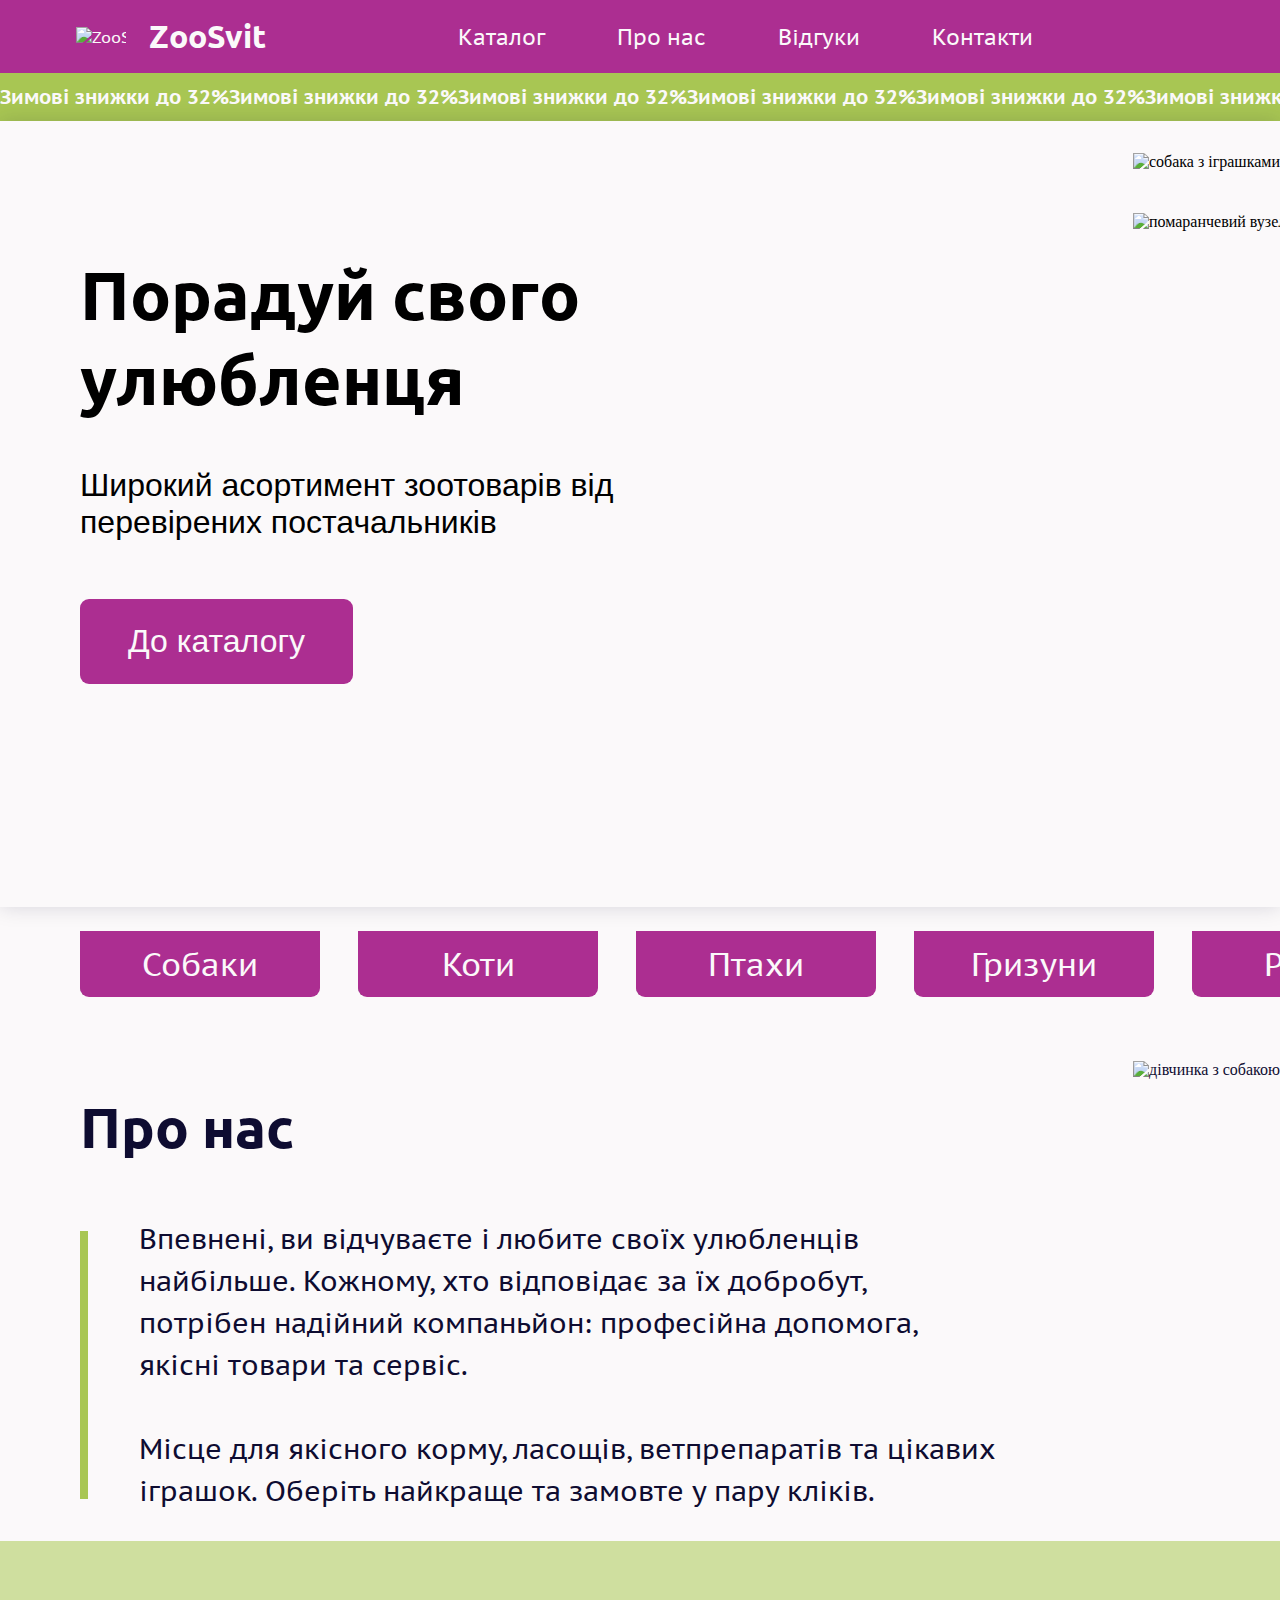
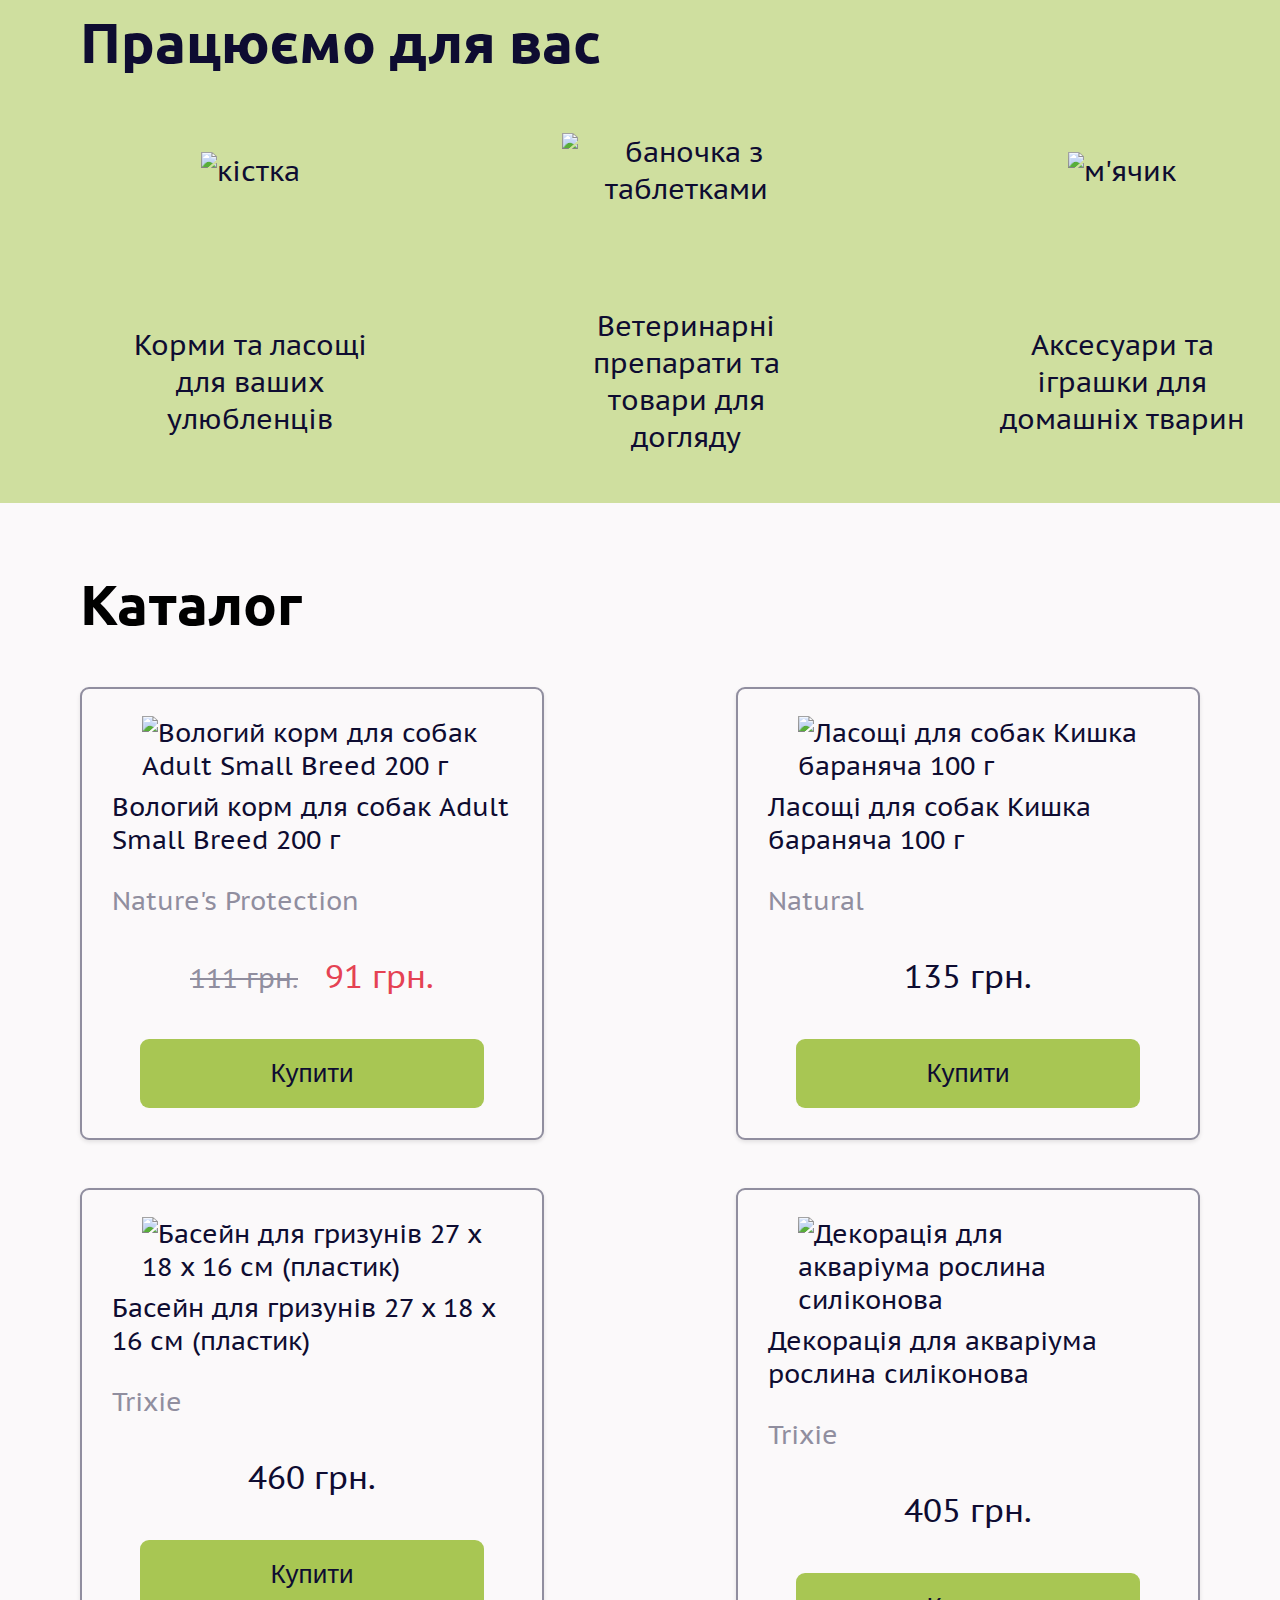
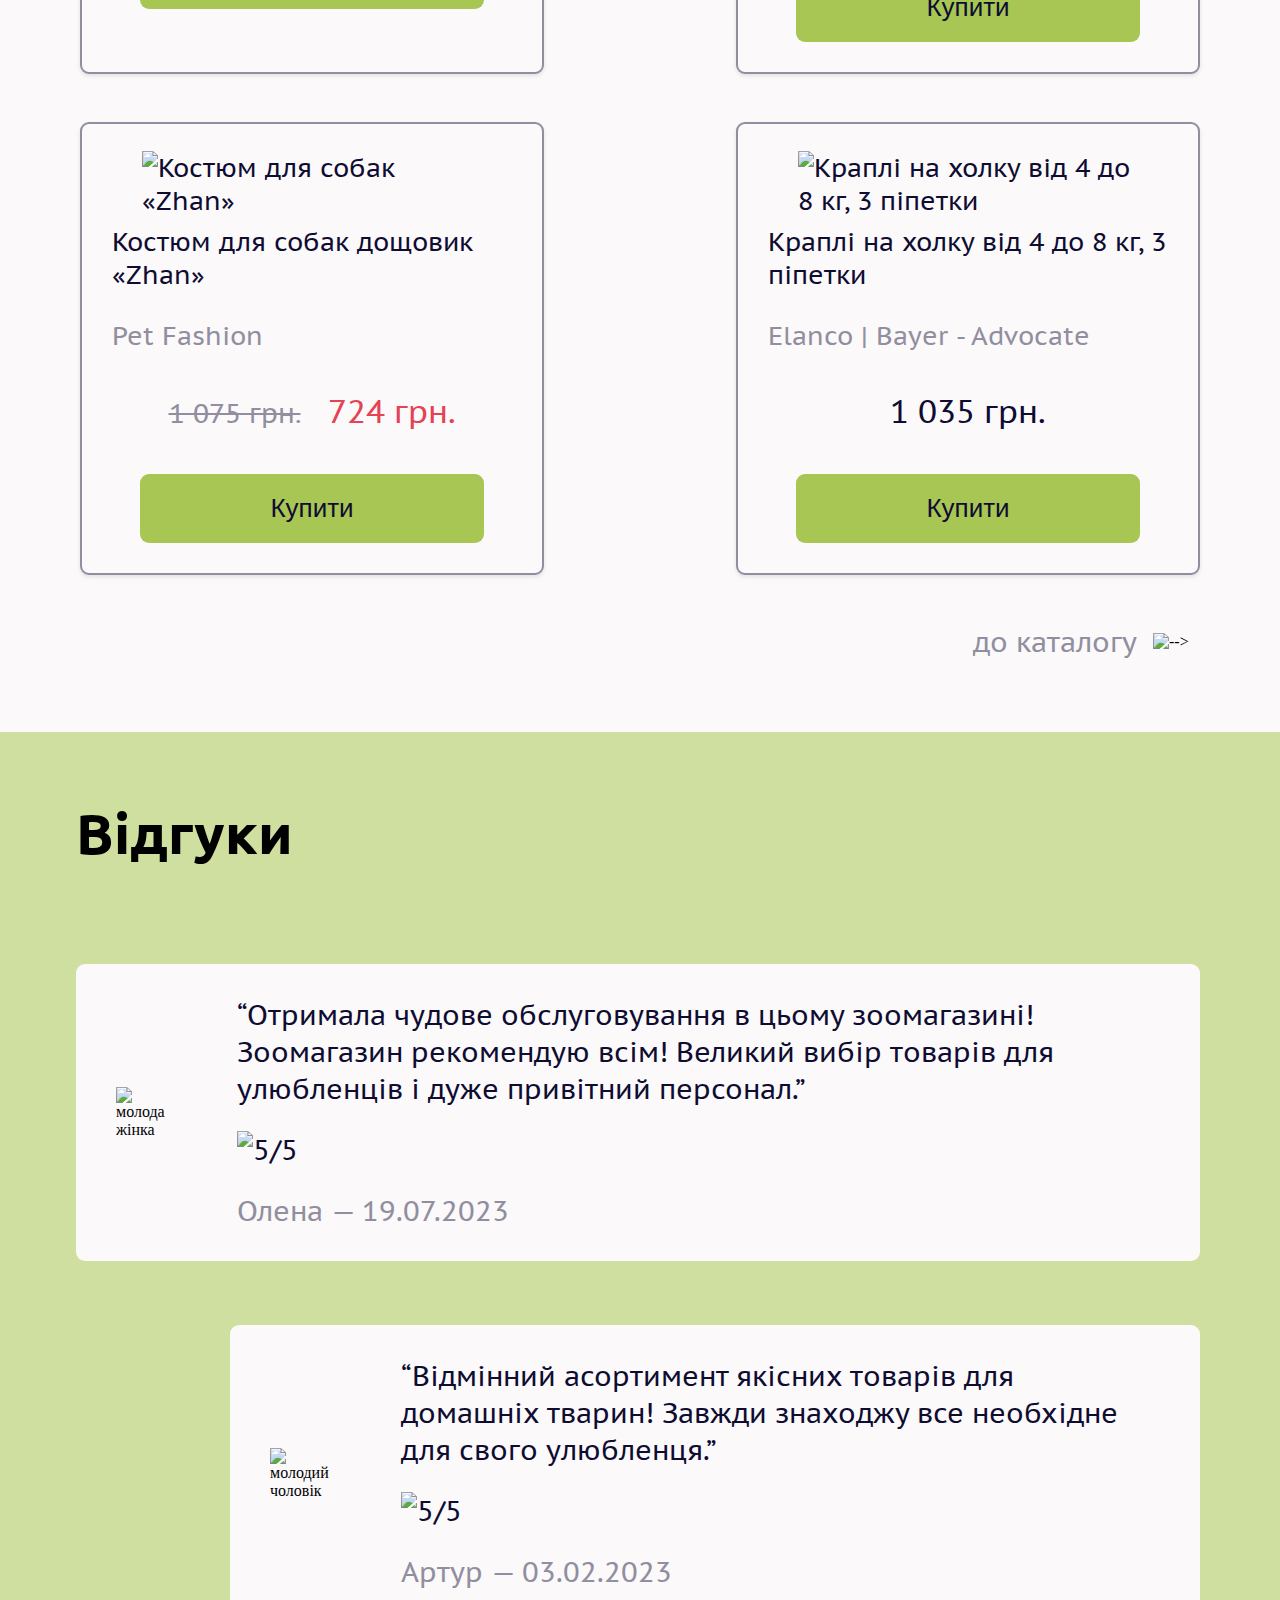
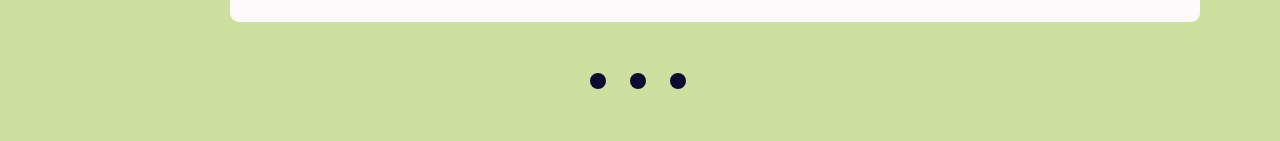
==== index.html @ 788aa64e "review-block fixed" ====
<!DOCTYPE html>
<html lang="en">
<head>
    <meta charset="UTF-8">
    <meta name="description" content="ZooSvit">
    <meta name="keywords" content="ZooSvit, zoo, pet, зоомагазин, улюбленці, ЗооСвіт">
    <meta name="author" content="Arina Honcharenko">
    <meta name="viewport" content="width=device-width, initial-scale=1.0">
    <link rel="stylesheet" href="../styles.css">
    <script src="script.js"></script>

    <link rel="preconnect" href="https://fonts.googleapis.com">
    <link rel="preconnect" href="https://fonts.gstatic.com" crossorigin>
    <link href="https://fonts.googleapis.com/css2?family=Ubuntu:wght@500;700&display=swap" rel="stylesheet">
    <link rel="preconnect" href="https://fonts.googleapis.com">
    <link rel="preconnect" href="https://fonts.gstatic.com" crossorigin>
    <link href="https://fonts.googleapis.com/css2?family=PT+Sans+Caption:wght@400;700&family=Ubuntu:wght@500;700&display=swap" rel="stylesheet">
    <title>ZooSvit</title>
</head>
<body>
    <header class="container">
        <header class="main-header">
            <div class="logo">
                <img src="/images/logo.png" alt="ZooSvit Logo" width="50">
                <span><b>ZooSvit</b></span>
            </div>
            <nav class="navigation">
            <ul>
                <li><a href="#" class="nav-link">Каталог</a></li>
                <li><a href="#" class="nav-link">Про нас</a></li>
                <li><a href="#" class="nav-link">Відгуки</a></li>
                <li><a href="#" class="nav-link">Контакти</a></li>
            </ul>
        </nav>
            <div class="icons">
                <img id="cart-icon" src="/images/cart-icon.png" alt="Cart icon" width="40">
                <img id="instagram-icon" src="/images/instagram-icon.png" alt="Instagram icon" width="40">
            </div>
        </header>

        <div class="sale-line">
            <div class="items marquee">
              <div class="sale-text">Зимові знижки до 32%</div>
              <div class="sale-text">Зимові знижки до 32%</div>
              <div class="sale-text">Зимові знижки до 32%</div>
              <div class="sale-text">Зимові знижки до 32%</div>
              <div class="sale-text">Зимові знижки до 32%</div>
              <div class="sale-text">Зимові знижки до 32%</div>
              
            </div>
            <div aria-hidden="true" class="items marquee">
              <div class="sale-text">Зимові знижки до 32%</div>
              <div class="sale-text">Зимові знижки до 32%</div>
              <div class="sale-text">Зимові знижки до 32%</div>
              <div class="sale-text">Зимові знижки до 32%</div>
              <div class="sale-text">Зимові знижки до 32%</div>
              <div class="sale-text">Зимові знижки до 32%</div>
              
            </div>
        </div>
    </header>
    <main>
        <div class="vis-block">
            <div class="vis-block-text">
                <h1>Порадуй свого улюбленця</h1>
                <div class="subtitle">
                    <h2>Широкий асортимент зоотоварів від перевірених постачальників</h2>
                </div>
                <button class="catalog-button">До каталогу</button>
            </div>
            <div class="heart-component">
                <img src="/images/vis-block-dog.png" alt="собака з іграшками">
                <div class="sale-line2">
                    <div class="items2 marquee2">
                        <div class="sale-item2"><img src="/images/vis-block-item-1.png" alt="помаранчевий вузелок"></div>
                        <div class="sale-item2"><img src="/images/vis-block-item-2.png" alt="консерви"></div>
                        <div class="sale-item2"><img src="/images/vis-block-item-3.png" alt="ласощі"></div>
                    </div>
                    <div aria-hidden="true" class="items2 marquee2">
                        <div class="sale-item2"><img src="/images/vis-block-item-1.png" alt="помаранчевий вузелок"></div>
                        <div class="sale-item2"><img src="/images/vis-block-item-2.png" alt="консерви"></div>
                        <div class="sale-item2"><img src="/images/vis-block-item-3.png" alt="ласощі"></div>
                    </div>
                </div>
            </div>
        </div>
        <div class="categories_about-us_block">
            <div class="category-block">
                <div class="category">
                    <img src="/images/category-dog.png" alt="Собака">
                    <p>Собаки</p>
                </div>
                <div class="category">
                    <img src="/images/category-cat.png" alt="Кішка">
                    <p>Коти</p>
                </div>
                <div class="category">
                    <img src="/images/category-bird.png" alt="Кішка">
                    <p>Птахи</p>
                </div>
                <div class="category">
                    <img src="/images/category-humster.png" alt="Кішка">
                    <p>Гризуни</p>
                </div>
                <div class="category">
                    <img src="/images/category-fish.png" alt="Кішка">
                    <p>Рибки</p>
                </div>
            </div>
            <div class="about-us-block">
                <div class="about-us-text-block">
                    <h2>Про нас</h2>
                    <div class="about-us-text">
                        <div class="about-us-accent"></div>
                        <p>Впевнені, ви відчуваєте і любите своїх улюбленців найбільше. Кожному, хто відповідає за їх добробут, потрібен надійний компаньйон: професійна допомога, якісні товари та сервіс. <br><br>Місце для якісного корму, ласощів, ветпрепаратів та цікавих іграшок. Оберіть найкраще та замовте у пару кліків.</p>
                    </div>
                </div>
                <img src="/images/about-us-photo.png" alt="дівчинка з собакою">
            </div>
        </div>
        <div class="for-you-block">
            <h2>Працюємо для вас</h2>
            <div class="for-you-items">
                <div class="for-you-item">
                    <img src="/images/icon-bone.png" alt="кістка" height="132">
                    <p>Корми та ласощі для ваших улюбленців</p>
                </div>
                <div class="for-you-item">
                    <img src="/images/icon-medicine.png" alt="баночка з таблетками" height="132">
                    <p>Ветеринарні препарати та товари для догляду</p>
                </div>
                <div class="for-you-item">
                    <img src="/images/icon-ball.png" alt="м'ячик" height="132">
                    <p>Аксесуари та іграшки для домашніх тварин</p>
                </div>
            </div>
        </div>
        <div class="catalog-block">
            <h2>Каталог</h2>
            <div class="catalog-frame">
                <div class="catalog-item">
                    <div class="photo-text">
                        <img src="/images/item-photo-1.png" alt="Вологий корм для собак Adult Small Breed 200 г">
                        <p style=" margin: 0">Вологий корм для собак Adult Small Breed 200 г</p>
                        <p style="color: #908E9F">Nature's Protection</p>
                    </div>
                    <div class="price">
                        <p style="white-space: pre;margin: 0; color: #E54253;"><small style="color: #908E9F;"><s>111 грн.</s></small>   91 грн.</p>
                    </div>
                    <button class="catalog-button">Купити</button>
                </div>
                <div class="catalog-item">
                    <div class="photo-text">
                        <img src="/images/item-photo-2.png" alt="Ласощі для собак Кишка бараняча 100 г">
                        <p style=" margin: 0">Ласощі для собак Кишка бараняча 100 г</p>
                        <p style="color: #908E9F">Natural</p>
                    </div>
                    <div class="price">
                        <p style="white-space: pre;margin: 0;">135 грн.</p>
                    </div>
                    <button class="catalog-button">Купити</button>
                </div>
                <div class="catalog-item">
                    <div class="photo-text">
                        <img src="/images/item-photo-3.png" alt="Басейн для гризунів  27 x 18 x 16 см (пластик)">
                        <p style=" margin: 0">Басейн для гризунів  27 x 18 x 16 см (пластик)</p>
                        <p style="color: #908E9F">Trixie</p>
                    </div>
                    <div class="price">
                        <p style="white-space: pre;margin: 0;">460 грн.</p>
                    </div>
                    <button class="catalog-button">Купити</button>
                </div>
                <div class="catalog-item">
                    <div class="photo-text">
                        <img src="/images/item-photo-4.png" alt="Декорація для акваріума рослина силіконова">
                        <p style=" margin: 0">Декорація для акваріума рослина силіконова</p>
                        <p style="color: #908E9F">Trixie</p>
                    </div>
                    <div class="price">
                        <p style="white-space: pre;margin: 0;">405 грн.</p>
                    </div>
                    <button class="catalog-button">Купити</button>
                </div>
                <div class="catalog-item">
                    <div class="photo-text">
                        <img src="/images/item-photo-5.png" alt="Костюм для собак  «Zhan»">
                        <p style=" margin: 0">Костюм для собак дощовик «Zhan»</p>
                        <p style="color: #908E9F">Pet Fashion</p>
                    </div>
                    <div class="price">
                        <p style="white-space: pre;margin: 0; color: #E54253;"><small style="color: #908E9F;"><s>1 075 грн.</s></small>   724 грн.</p>
                    </div>
                    <button class="catalog-button">Купити</button>
                </div>
                <div class="catalog-item">
                    <div class="photo-text">
                        <img src="/images/item-photo-6.png" alt="Краплі на холку  від 4 до 8 кг, 3 піпетки">
                        <p style=" margin: 0">Краплі на холку  від 4 до 8 кг, 3 піпетки</p>
                        <p style="color: #908E9F">Elanco | Bayer - Advocate</p>
                    </div>
                    <div class="price">
                        <p style="white-space: pre;margin: 0;">1 035 грн.</p>
                    </div>
                    <button class="catalog-button">Купити</button>
                </div>
            </div>
            <div class="to-catalog">
                <a href="#">до каталогу</a>
                <img class="arrow-img" src="/images/arrow-catalog.png" alt="-->" width="47">
            </div>
        </div>
        <div class="reviews-block">
            <h2>Відгуки</h2>
            <div class="reviews-full">
                <div class="slides">
                    <input type="radio" name="r" id="r1" checked>
                    <input type="radio" name="r" id="r2">
                    <input type="radio" name="r" id="r3">
                   
                    <div class="slide s1">
                        <div class="reviews-display">
                         <div class="review">
                             <img src="/images/person-photo-1.png" alt="молода жінка">
                             <div class="review-data">
                                 <p>“Отримала чудове обслуговування в цьому зоомагазині!Зоомагазин рекомендую всім! Великий вибір товарів для улюбленців і дуже привітний персонал.”</p>
                                 <img src="/images/review-stars-5.png" alt="5/5">
                                 <p style="color: #908E9F;">Олена — 19.07.2023</p>
                             </div>
                         </div>
                         <div class="review" style="margin-left: 154px;">
                             <img src="/images/person-photo-2.png" alt="молодий чоловік">
                             <div class="review-data">
                                 <p>“Відмінний асортимент якісних товарів для домашніх тварин! Завжди знаходжу все необхідне для свого улюбленця.”</p>
                                 <img src="/images/review-stars-5.png" alt="5/5">
                                 <p style="color: #908E9F;">Артур — 03.02.2023</p>
                             </div>
                         </div>
                        </div>
                    </div>
                    <div class="slide">
                            <div class="reviews-display">
                                <div class="review">
                                    <img src="/images/person-photo-3.png" alt="молода жінка">
                                    <div class="review-data">
                                        <p>“Прекрасний сервіс і приємна атмосфера! Дуже задоволена якістю обслуговування і увагою до клієнтів.”</p>
                                        <img src="/images/review-stars-5.png" alt="5/5">
                                        <p style="color: #908E9F;">Катерина — 22.02.2023</p>
                                    </div>
                                </div>
                                <div class="review" style="margin: 0 0 0 154px;">
                                    <img src="/images/person-photo-4.png" alt="хлопчик">
                                    <div class="review-data">
                                        <p>“Відмінний асортимент якісних товарів для домашніх тварин! Завжди знаходжу все необхідне для свого улюбленця.”</p>
                                        <img src="/images/review-stars-4.png" alt="4/5">
                                        <p style="color: #908E9F;">Стас — 17.01.2024</p>
                                    </div>
                                </div>
                            </div>
                    </div>
                    <div class="slide">
                            <div class="reviews-display">
                                <div class="review">
                                    <img src="/images/person-photo-5.png" alt="молода жінка">
                                    <div class="review-data">
                                        <p>“Чудовий вибір продуктів і аксесуарів для тварин! Якість товарів на високому рівні, а ціни приємно здивували.”</p>
                                        <img src="/images/review-stars-5.png" alt="5/5">
                                        <p style="color: #908E9F;">Ольга — 10.09.2023</p>
                                    </div>
                                </div>
                                <div class="review" style="margin: 0 0 0 154px;">
                                    <img src="/images/person-photo-6.png" alt="молода жінка">
                                    <div class="review-data">
                                        <p>“Відмінне обслуговування і доброзичливий персонал! Завжди раді допомогти з вибором і порадити найкращі товари для моїх улюбленців.”</p>
                                        <img src="/images/review-stars-5.png" alt="5/5">
                                        <p style="color: #908E9F;">Марія — 15.04.2023</p>
                                    </div>
                                </div>
                            </div>
                    </div>
                </div>
                <div class="reviews-menu">
                    <label for="r1" class="menu-dot"></label>
                    <label for="r2" class="menu-dot"></label>
                    <label for="r3" class="menu-dot"></label>
                </div>
             </div> 
            </div>
        </div>
    </main>
</body>
</html>
---- styles.css ----
body {
    margin: 0;
    padding: 0;
    background-color: #FBF9FA;
}
/* стилі хедера */
.main-header {
    display: flex;
    justify-content: space-between;
    align-items: center;
    white-space: nowrap;
    gap: 192px;
    padding: 16px 76px;
    background-color: #AC2E91;
    font-family: 'PT Sans Caption', sans-serif;
    color: #FBF9FA;
}

.logo {
    display: flex;
    align-items: center;
    gap: 23px;
}
.logo span {
    font-family: 'Ubuntu', sans-serif;
    font-size: 32px;
    letter-spacing: 2%;
}

.navigation ul {
    list-style-type: none;
    margin: 0;
    padding: 0;
    display: flex;
    gap: 72px;
}
.navigation li {
    display: inline;
}
.navigation a {
    text-decoration: none;
    color: #FBF9FA;
    font-size: 22px; 
    transition: font-weight 0.5s, color 0.5s;
}
.navigation a:hover {
    font-weight: bold; 
}
.navigation a.active {
    color: #FFD964
}

.icons {
    display: flex;
    margin-left: 90px;
    gap: 26px;
}
.icons img {
    transition: opacity 0.3s ease-out;
}

/* стилі рухомого рядка знижки */

.sale-text {
    font-family: 'PT Sans Caption', sans-serif;
    color: #FBF9FA;
    font-size: 20px;
    font-weight: bold;
    cursor: default;
}
.sale-line {
    display: flex;
    justify-content: space-between;
    align-items: center;
    background-color: #A8C653;
    padding: 11px 0;
    white-space: nowrap;
    width: 100%; 
    overflow: hidden;
}
.items {
    display: flex;
    justify-content: space-around;
    min-width: 100%;
    width: 100%;
    overflow: hidden;
}
.marquee {
    animation: scroll 13s linear infinite;
} 
@keyframes scroll {
    from {
      transform: translateX(0);
    }
    to {
      transform: translateX(calc(-100%));
    }
}

/* стилі візуального блоку */

.vis-block{
    display: flex;
    flex-direction: row;
    justify-content: space-between;
    width: 100%;
    position: relative;
    box-shadow: 0 0 20px rgba(14, 12, 49, 0.15);
}
.vis-block-text {
    text-align: left;
    width: fit-content;
    margin: 130px 0 0 80px;
    min-width: 436px;
}
.vis-block-text h1 {
    font-family: 'Ubuntu', sans-serif;
    font-size: 68px;
    max-width: 523px;
}
.subtitle{
    width: fit-content;
}
.subtitle h2 {
    font-family: 'PT Sans', sans-serif;
    font-size: 32px;
    padding: 46px 0 58px;
    max-width: 608px;
    font-weight: 500;
}
.catalog-button {
    font-family: 'PT Sans', sans-serif;
    font-size: 32px;
    word-spacing: 2%;
    padding: 24px 48px;
    max-width: fit-content;
    background-color: #AC2E91;
    color: #FBF9FA;
    border: none;
    border-radius: 9px;
    cursor: pointer;
    transition: background-color 0.3s ease-in-out, color 0.3s ease-in-out; 
}
.catalog-button:hover {
    background-color: #A8C653;
}

.heart-component {
    position: relative;
}
.vis-block img {
    height: calc(100% - 32px);
    padding-top: 32px;
    position: relative;
    z-index: 1;
}
.sale-line2 {
    display: flex;
    white-space: nowrap;
    width: 375px; 
    overflow: hidden;
    gap: 100px;
    position: absolute;
    top: 60px;
    left: 0;
}
.items2 {
    display: flex;
    justify-content: space-around;
    width: 800px; 
}
.marquee2 {
    animation: scroll2 5s linear infinite;
} 
@keyframes scroll2 {
    from {
        transform: translateX(0);
    }
    to {
        transform: translateX(calc(-100% - 100px));
    }
}

/* стилі блоків категорій та про нас */

.categories_about-us_block{
    padding-left: 80px;
    min-height: 471px;
}
.category-block{
    display: flex;
    flex-direction: row;
    justify-content: space-evenly;
    padding: 72px 0 64px 0;
    padding-right: 80px;
    gap: 38px;
}
.category {
    text-align: center;
    position: relative;
    transition: min-hight 0.3s ease-in-out;
    
    cursor: default;
}
.category:hover p {
    border-radius: 9px;
    display: flex;
    align-items: center;
    justify-content: center;
    padding: 141px 0;
}
.category img {
    min-width: 240px;
    border-radius: 9px;
}
.category p {
    font-family: 'PT Sans Caption', sans-serif;
    font-size: 32px;
    color: #FBF9FA;
    background-color: #AC2E91;
    border-radius: 0 0 9px 9px;
    padding: 12px 0;
    min-height: auto;
    margin: 0 0;
    position: absolute; 
    bottom: 0;
    width: 100%;
    overflow: hidden;
    transition:  padding 0.3s ease, color 0.3s ease-in-out; 
}

.about-us-block {
    display: flex;
    align-items: center;
    color: #0E0C31;
    justify-content: space-between;
}
.about-us-text-block {
    display: flex;
    flex-direction: column;
    gap: 56px;
}
.about-us-text {
    display: flex;
    gap: 51px;
    align-items: center;
}
.about-us-accent {
    min-width: 8px;
    height: 268px;
    background-color: #A8C653;
}
.about-us-text p {
    font-family: 'PT Sans Caption', sans-serif;
    color: #0E0C31;
    font-size: 28px;
    line-height: 1.5;
    max-width: 858px;
    min-width: 627px;
}
.about-us-text-block h2 {
    font-family: 'Ubuntu', sans-serif;
    font-size: 56px;
    font-weight: bold;
    margin: 0;
}
.about-us-block img{
    height: 480px;
    max-height: 100%;
}

/* стилі блоку про нас */
.for-you-block{
    display: flex;
    align-items: flex-start;
    flex-direction: column;
    gap: 56px;
    padding: 64px 80px 48px 80px;
    background-color: #CFDF9F;
    color: #0E0C31;
}
.for-you-block h2{
    font-family: 'Ubuntu', sans-serif;
    font-size: 56px;
    font-weight: bold;
    margin: 0;
    white-space: nowrap;
}
.for-you-items{
    display: flex;
    align-items: center;
    justify-content: space-around;
    gap: 188px;
    margin: 0 46px;
    font-family: 'PT Sans Caption', sans-serif;
    font-size: 28px;
    text-align: center;
    width: 100%;;
}
.for-you-item{
    display: flex;
    flex-direction: column;
    align-items: center;
    gap: 42px;
    width: 400px;
    min-width: 235px;
}

/* стилі каталогу */
.catalog-block{
    display: flex;
    flex-direction: column;
    padding: 64px 80px 72px 80px;
}
.catalog-block h2{
    font-family: 'Ubuntu', sans-serif;
    font-size: 56px;
    letter-spacing: 2%;
    margin: 0 0 48px 0;
}
.catalog-frame{
    display: flex;
    flex-direction: row;
    justify-content:space-between;
    width: 100%;
    flex-wrap: wrap;
}
    /* стилі картки товару */
.catalog-item {
    display: flex;
    flex-direction: column;
    align-items: center;
    width: 400px;
    height: auto;
    padding: 0 30px 30px 30px;
    margin-bottom: 48px;
    border: 2px solid #908E9F;
    border-radius: 9px;
    background-color: #FBF9FA;
    box-shadow: 0 2px 4px rgba(0, 0, 0, 0.1);
    transition: transform 0.3s;
}
.catalog-item:hover {
    transform: scale(1.05); /* Збільшуємо масштаб елементу при наведенні */
}
.photo-text {
    display: flex;
    flex-direction: column;
    font-family: 'PT Sans Caption', sans-serif;
    color: #0E0C31;
    font-size: 26px;
}
.photo-text img {
    max-width: 340px;
    height: auto;
    margin: 27px 30px 8px 30px;
}
.photo-text p{
    margin: 28px 0 38px 0;
}
.price {
    font-family: 'PT Sans Caption', sans-serif;
    color: #0E0C31;
    font-size: 32px;
    margin-bottom: 42px;
}
.catalog-frame button {
    font-size: 26px;
    color: #0E0C31;
    margin: 0 24px;
    padding: 19px 130px;
    background-color: #A8C653;
}
.catalog-frame button:hover {
    background-color: #AC2E91;
    color: #FBF9FA;
}

.to-catalog{
    display: flex;
    justify-content: flex-end;
    align-items: center;
    gap: 16px;
}
.to-catalog a{
    text-decoration: none;
    color: #908E9F;
    font-family: 'PT Sans Caption', sans-serif;
    font-size: 28px;
    transition: color 0.5s;
}
.to-catalog img {
    transition: src 0.5s; 
    cursor: pointer; 
}
/* стилі блоку відгуків */
.reviews-block{
    display: flex;
    flex-direction: column;
    background-color: #CFDF9F;
    padding: 64px 80px 40px 76px;
    gap: 48px;
    overflow: hidden;
}
.reviews-block h2{
    font-family: 'Ubuntu', sans-serif;
    font-size: 56px;
    letter-spacing: 2%;
    margin: 0 0 48px 0;
}
.reviews-display{
    display: flex;
    flex-direction: column;
    gap: 64px;
    overflow-x: hidden;
    transition: transform 0.3s ease;
}

.review{
    display: flex;
    flex-direction: row;
    align-items: center;
    gap: 72px;
    padding: 32px 40px;
    max-width: 1198px;
    min-width: 600px;
    background-color: #FBF9FA;
    border-radius: 9px;
}
.review-data{
    font-family: 'PT Sans Caption', sans-serif;
    color: #0E0C31;
    font-size: 28px;
}
.review-data p{
    margin: 0;
}
.review-data img{
    margin: 24px 0;
}


* {
   margin: 0;
   padding: 0;
}

.reviews-full {
   width: 100%;
   overflow: hidden;
   background-color: #CFDF9F;
}

.reviews-menu {
    display: flex;
    justify-content: center;
    padding-top: 39px;
}

.menu-dot {
   width: 16px;
   height: 16px;
   border-radius: 16px;
   margin: 12px;
   cursor: pointer;
   background-color: #0E0C31;
   transition: all 0.4s ease;
}

.menu-dot:hover {
   transform:scale(1.5);
}

input[name="r"] {
   position: absolute;
   visibility: hidden;
}

.slides {
   width: 400%;
   height: 100%;
   display: flex;
}

.slide {
    display: flex;
    justify-content: center;
   width: 25%;
   transition: all 0.6s ease;
}

#r1:checked ~ .s1 {
   margin-left: 0;
}

#r2:checked ~ .s1 {
   margin-left: -25%;
}

#r3:checked ~ .s1 {
   margin-left: -50%;
}
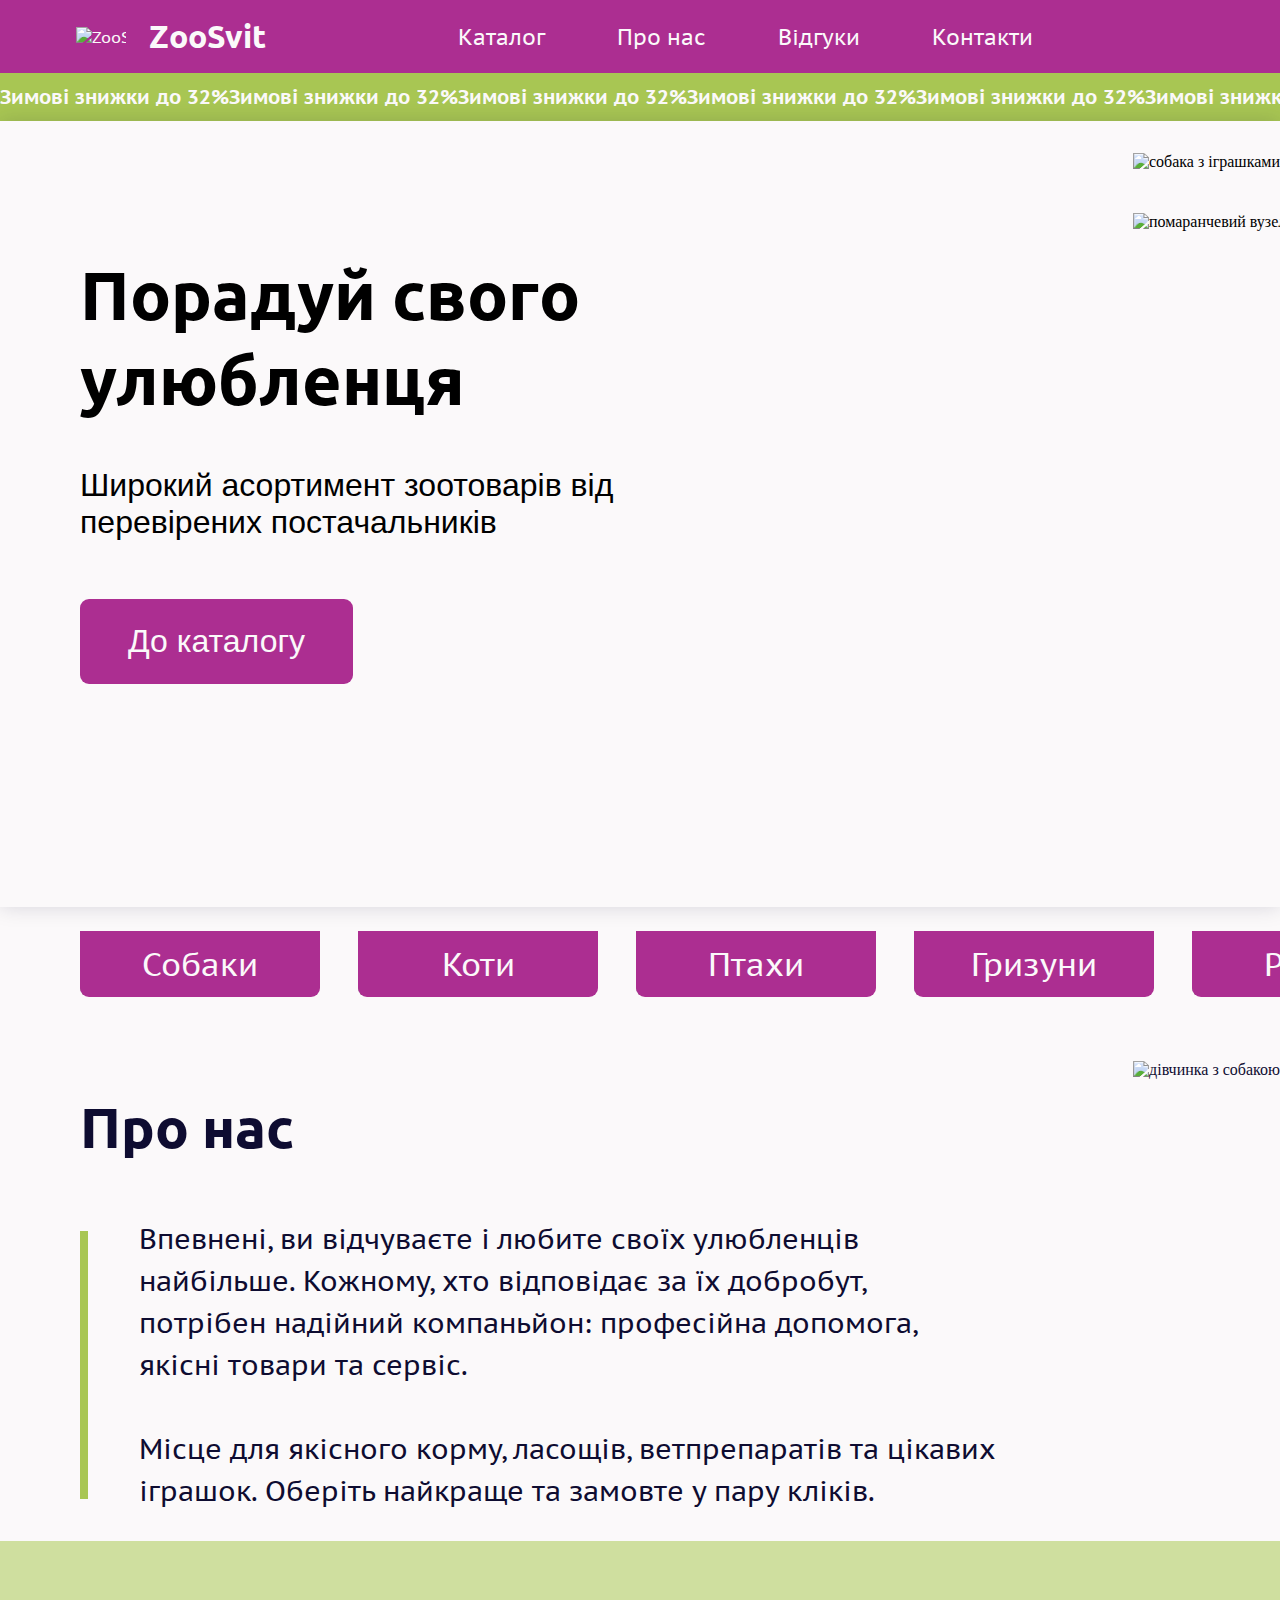
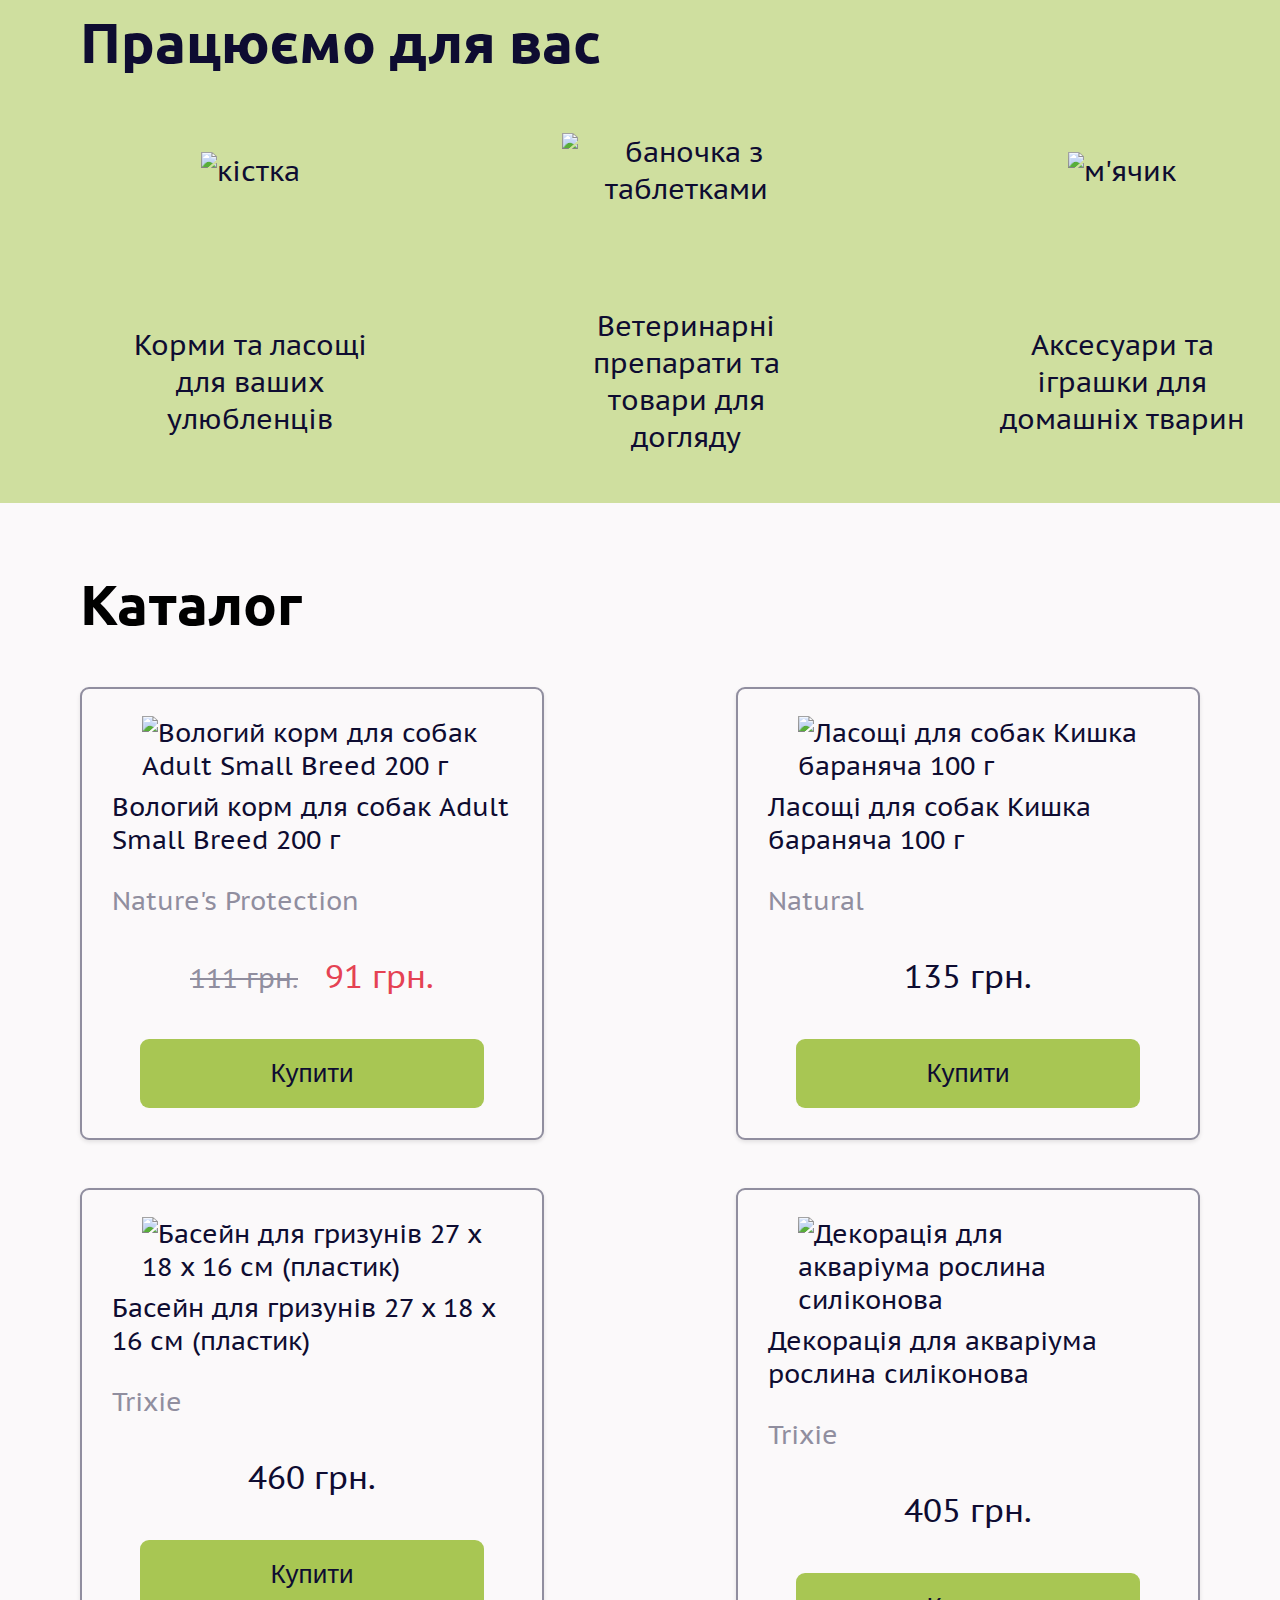
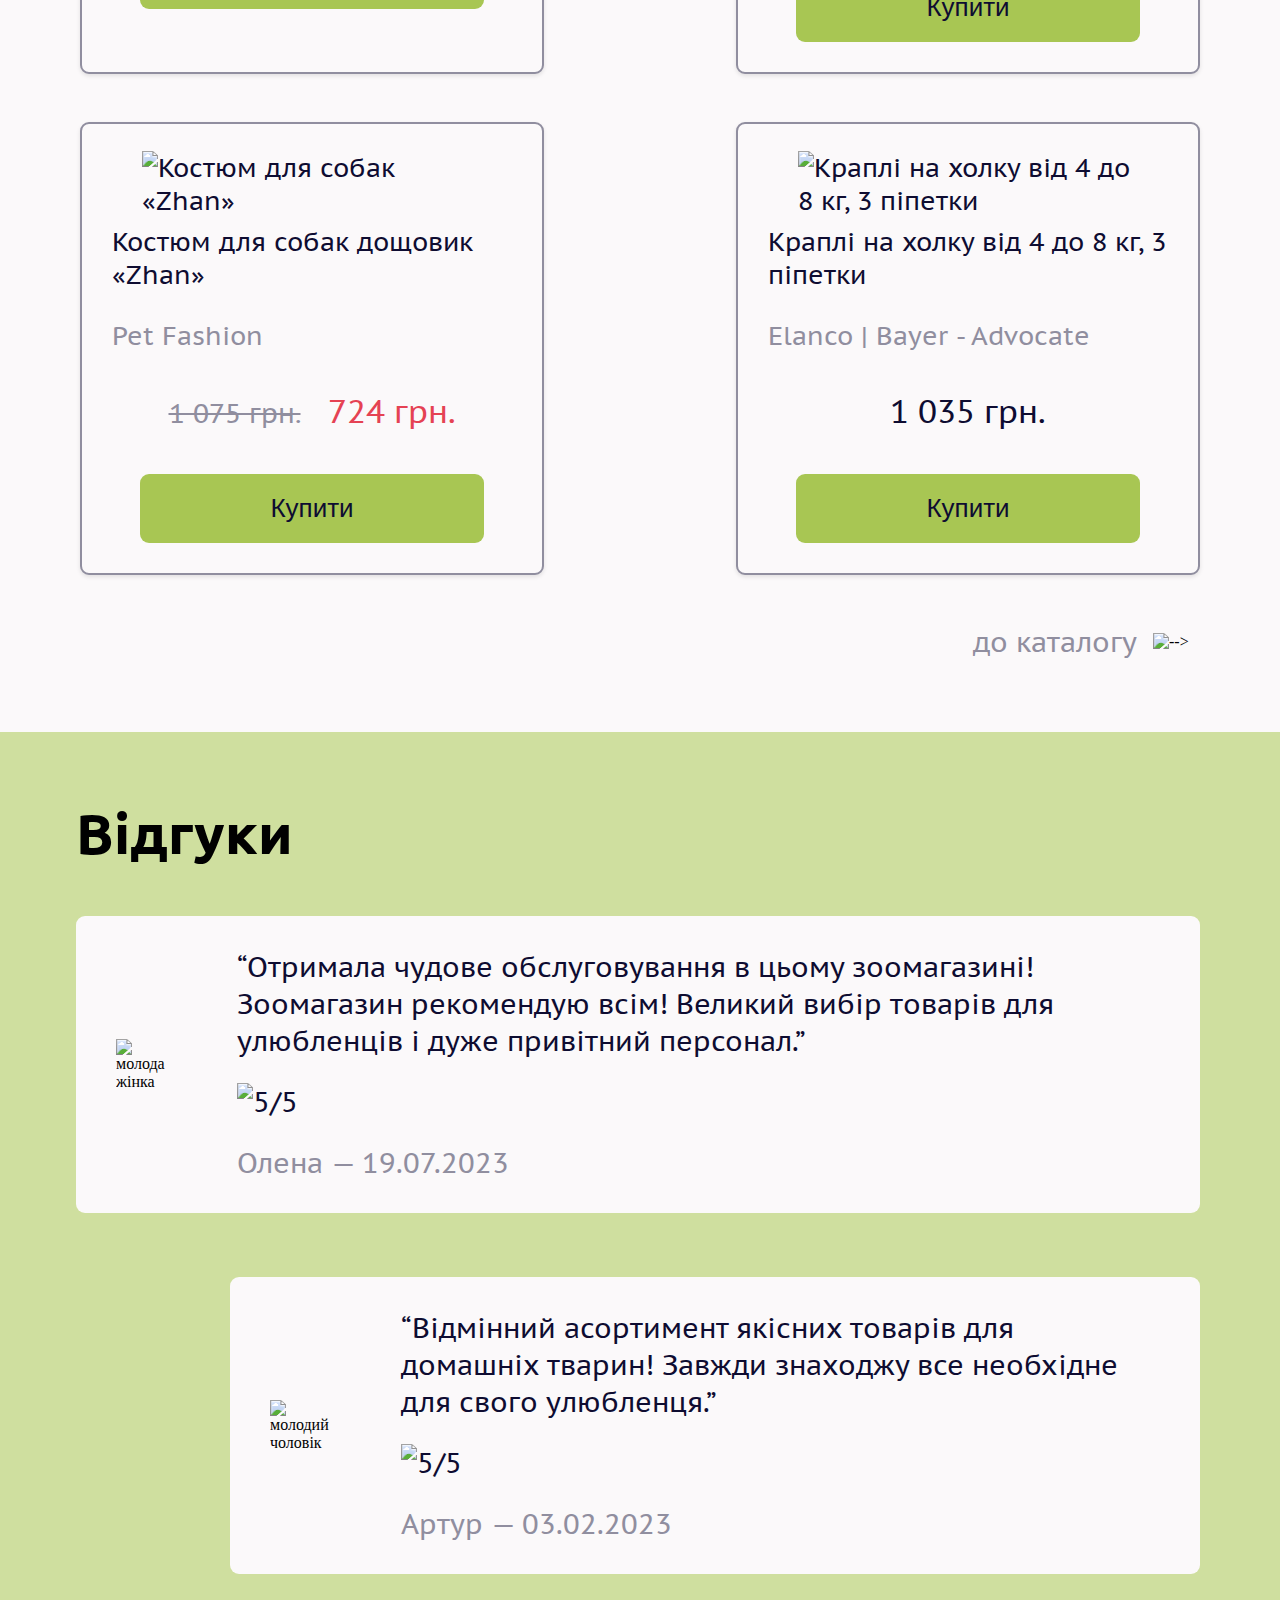
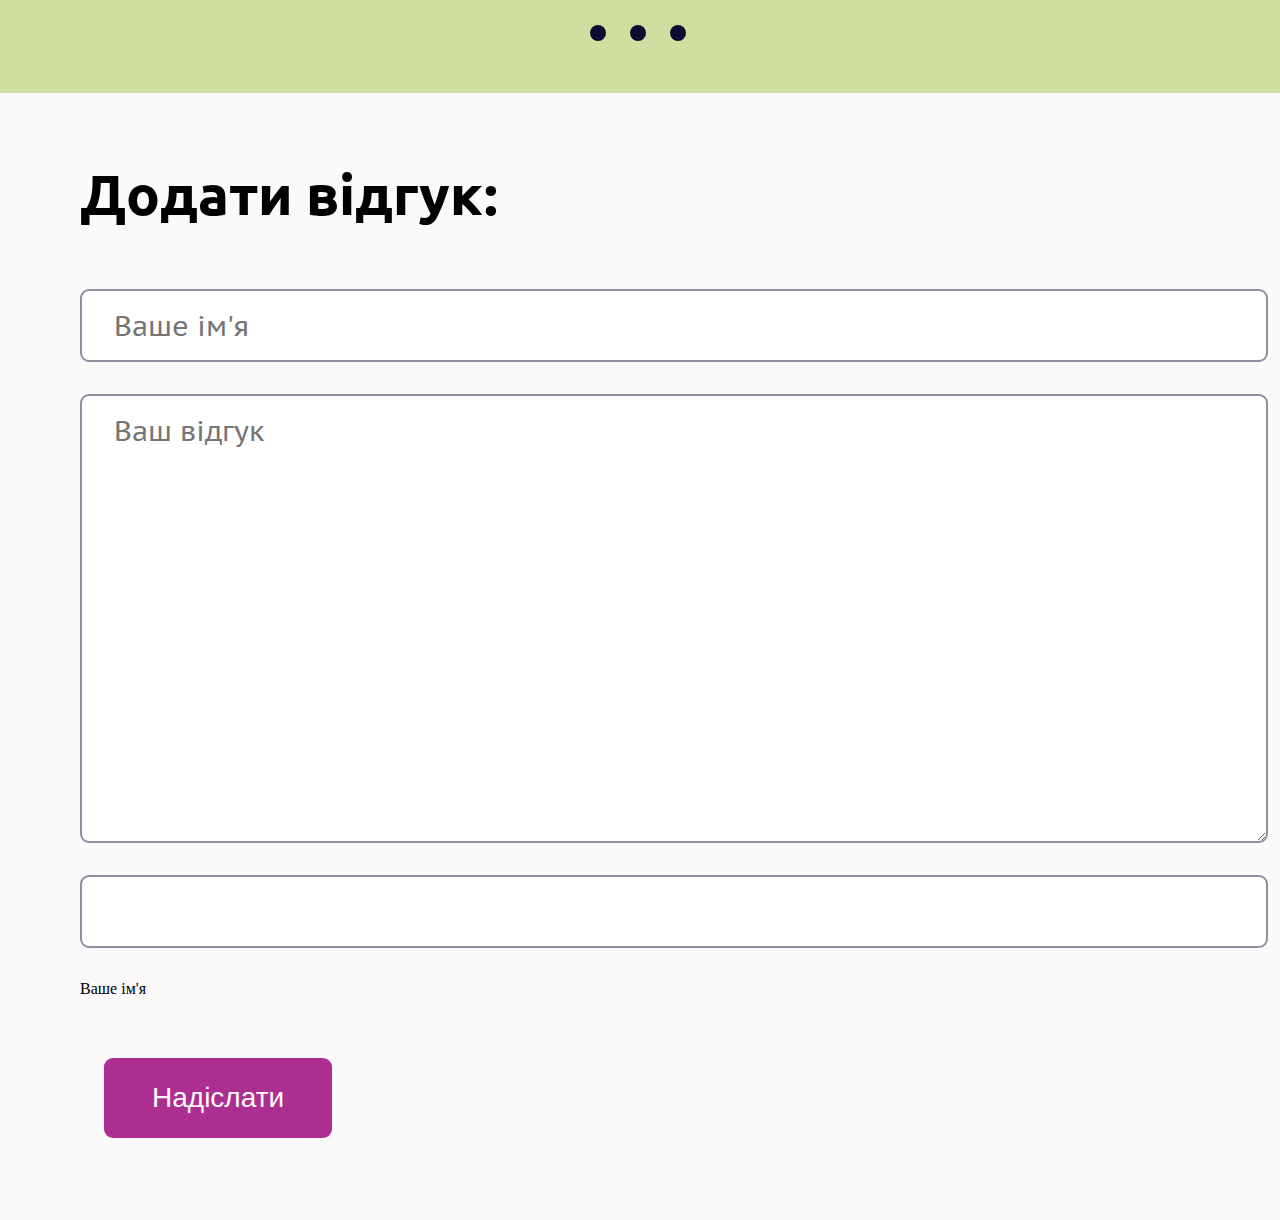
==== commit 3be6c4e1: "Add files via upload" ====
--- a/index.html
+++ b/index.html
@@ -212,6 +212,8 @@
         </div>
         <div class="reviews-block">
             <h2>Відгуки</h2>
+            <img src="/images/cloud-1.png" alt="" width="256" class="cloud-1">
+            <img src="/images/cloud-2.png" alt=""  width="256" class="cloud-2">
             <div class="reviews-full">
                 <div class="slides">
                     <input type="radio" name="r" id="r1" checked>
@@ -284,8 +286,17 @@
                     <label for="r2" class="menu-dot"></label>
                     <label for="r3" class="menu-dot"></label>
                 </div>
-             </div> 
-            </div>
+            </div>
+        </div>
+        <div class="add-review-block">
+            <h2>Додати відгук:</h2>
+            <div class="fields-frame">
+                <input type="text" placeholder="Ваше ім'я">
+                <textarea placeholder="Ваш відгук"></textarea>
+                <input type="text" id="name" required class="input">
+                <label for="name" class="input-label">Ваше ім'я</label>   
+            </div>
+            <button class="catalog-button">Надіслати</button>
         </div>
     </main>
 </body>
--- a/styles.css
+++ b/styles.css
@@ -399,8 +399,8 @@
     flex-direction: column;
     background-color: #CFDF9F;
     padding: 64px 80px 40px 76px;
-    gap: 48px;
     overflow: hidden;
+    position: relative;
 }
 .reviews-block h2{
     font-family: 'Ubuntu', sans-serif;
@@ -408,6 +408,18 @@
     letter-spacing: 2%;
     margin: 0 0 48px 0;
 }
+.cloud-1 {
+    position: absolute;
+    top: 149px;
+    right: 0;
+    z-index: 1;
+}
+.cloud-2 {
+    position: absolute;
+    bottom: 34px;
+    left: 0;
+    z-index: 1;
+}
 .reviews-display{
     display: flex;
     flex-direction: column;
@@ -415,7 +427,6 @@
     overflow-x: hidden;
     transition: transform 0.3s ease;
 }
-
 .review{
     display: flex;
     flex-direction: row;
@@ -439,24 +450,21 @@
     margin: 24px 0;
 }
 
-
 * {
    margin: 0;
    padding: 0;
 }
-
 .reviews-full {
    width: 100%;
    overflow: hidden;
    background-color: #CFDF9F;
-}
-
+   position: relative;
+}
 .reviews-menu {
     display: flex;
     justify-content: center;
     padding-top: 39px;
 }
-
 .menu-dot {
    width: 16px;
    height: 16px;
@@ -466,39 +474,91 @@
    background-color: #0E0C31;
    transition: all 0.4s ease;
 }
-
 .menu-dot:hover {
    transform:scale(1.5);
 }
-
 input[name="r"] {
    position: absolute;
    visibility: hidden;
 }
-
 .slides {
    width: 400%;
    height: 100%;
    display: flex;
 }
-
 .slide {
     display: flex;
     justify-content: center;
    width: 25%;
    transition: all 0.6s ease;
 }
-
 #r1:checked ~ .s1 {
    margin-left: 0;
 }
-
 #r2:checked ~ .s1 {
    margin-left: -25%;
 }
-
 #r3:checked ~ .s1 {
    margin-left: -50%;
 }
 
-
+/* стилі блоку додати відгук */
+.add-review-block{
+    display: flex;
+    flex-direction: column;
+    padding: 64px 80px 82px 80px;
+}
+.add-review-block h2{
+    font-family: 'Ubuntu', sans-serif;
+    font-size: 56px;
+}
+.fields-frame{
+    display: flex;
+    flex-direction: column;
+    gap: 32px;
+    padding: 60px 0;
+}
+.fields-frame input[type="text"],
+.fields-frame textarea {
+    width: 100%;
+    padding: 16px 32px;
+    font-family: 'PT Sans Caption', sans-serif;
+    font-size: 28px;
+    border: 2px solid #908E9F;
+    border-radius: 9px;
+}
+.fields-frame input[type="text"]:hover,
+.fields-frame textarea:hover,
+.fields-frame input[type="text"]:focus,
+.fields-frame textarea:focus {
+    border-color: #AC2E91; 
+}
+.fields-frame input[type="text"]:focus + placeholder,
+.fields-frame textarea:focus + placeholder{
+    border-color: #AC2E91;
+    height: 30px;
+    line-height: 30px;
+    transform: translate(-15px, -16px);
+}
+
+.fields-frame textarea {
+    min-height: 413px; 
+}
+.add-review-block button {
+    font-size: 28px;
+    color: #FBF9FA;
+    margin: 0 24px;
+    padding: 24px 48px;
+    background-color: #AC2E91;
+}
+.add-review-block button:hover {
+    background-color: #A8C653;
+}
+
+
+
+.fields-frame input[type="text"]:focus + placeholder,
+.fields-frame input[type="text"]:valid + placeholder{
+    border-color: #AC2E91;
+    transform: translate(4px, -14px) scale(0.8);
+}
